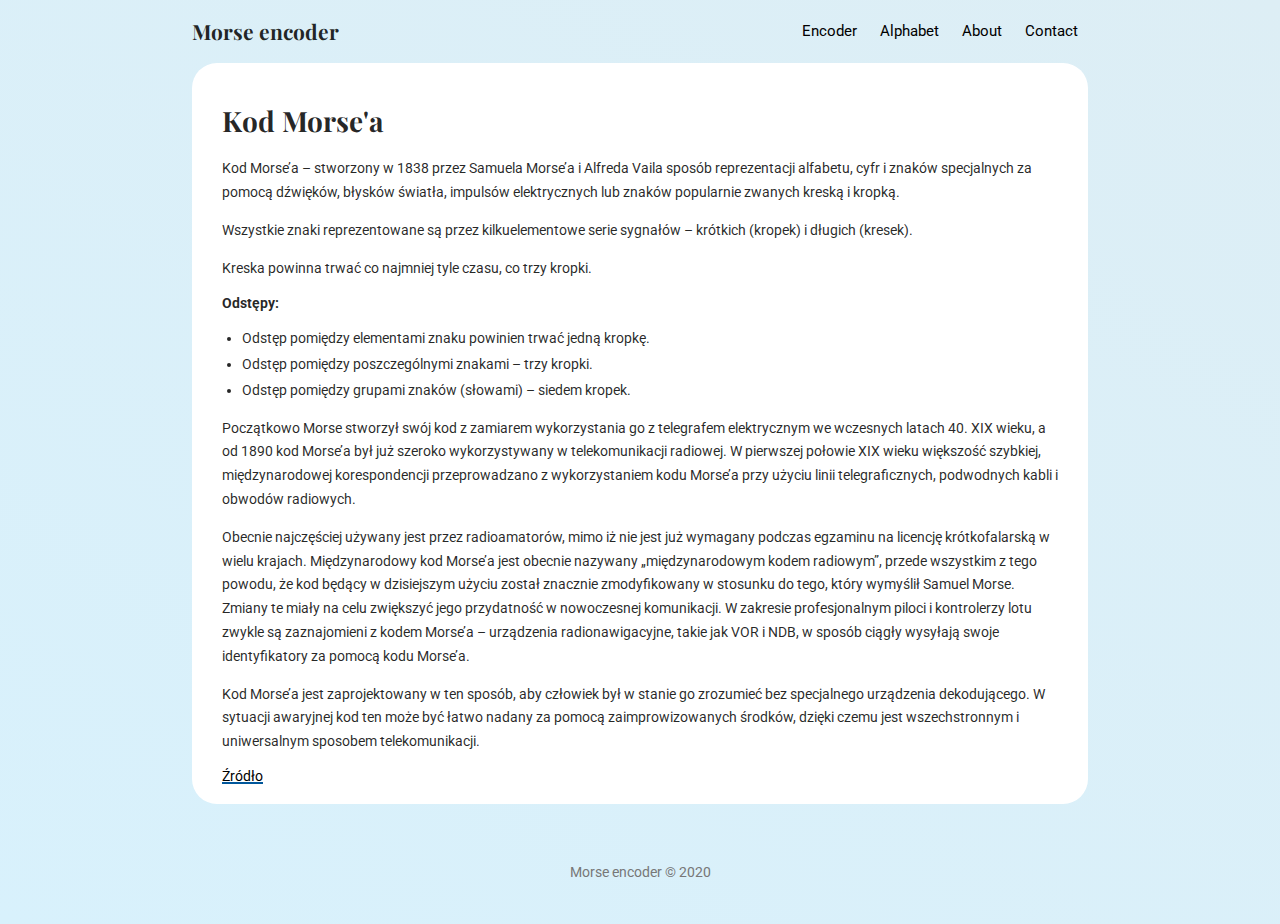
==== about.html @ 8ff4948c "Add separate files for new pages" ====
<!DOCTYPE html>
<html lang="en">
  <head>
    <meta charset="UTF-8" />
    <meta http-equiv="X-UA-Compatible" content="IE=edge" />
    <meta name="viewport" content="width=device-width, initial-scale=1.0" />
    <link rel="stylesheet" href="css/style.css" />
    <title>Morse Encoder - About</title>
  </head>
  <body>
    <main class="wrapper">
      <nav class="navbar">
        <h2 class="logo">Morse encoder</h2>
        <ul class="nav">
          <li><a href="index.html">Encoder</a></li>
          <li><a href="code-table.html">Alphabet</a></li>
          <li><a href="about.html">About</a></li>
          <li><a href="contact.html">Contact</a></li>
        </ul>
      </nav>
      <div class="container">
        <section>
          <h1 id="about">Kod Morse'a</h1>

          <p>
            Kod Morse’a – stworzony w 1838 przez Samuela Morse’a i Alfreda Vaila
            sposób reprezentacji alfabetu, cyfr i znaków specjalnych za pomocą
            dźwięków, błysków światła, impulsów elektrycznych lub znaków
            popularnie zwanych kreską i kropką.
          </p>

          <p>
            Wszystkie znaki reprezentowane są przez kilkuelementowe serie
            sygnałów – krótkich (kropek) i długich (kresek).
          </p>

          <p>Kreska powinna trwać co najmniej tyle czasu, co trzy kropki.</p>

          <b>Odstępy:</b>
          <ul>
            <li>
              Odstęp pomiędzy elementami znaku powinien trwać jedną kropkę.
            </li>
            <li>Odstęp pomiędzy poszczególnymi znakami – trzy kropki.</li>
            <li>Odstęp pomiędzy grupami znaków (słowami) – siedem kropek.</li>
          </ul>

          <p>
            Początkowo Morse stworzył swój kod z zamiarem wykorzystania go z
            telegrafem elektrycznym we wczesnych latach 40. XIX wieku, a od 1890
            kod Morse’a był już szeroko wykorzystywany w telekomunikacji
            radiowej. W pierwszej połowie XIX wieku większość szybkiej,
            międzynarodowej korespondencji przeprowadzano z wykorzystaniem kodu
            Morse’a przy użyciu linii telegraficznych, podwodnych kabli i
            obwodów radiowych.
          </p>

          <p>
            Obecnie najczęściej używany jest przez radioamatorów, mimo iż nie
            jest już wymagany podczas egzaminu na licencję krótkofalarską w
            wielu krajach. Międzynarodowy kod Morse’a jest obecnie nazywany
            „międzynarodowym kodem radiowym”, przede wszystkim z tego powodu, że
            kod będący w dzisiejszym użyciu został znacznie zmodyfikowany w
            stosunku do tego, który wymyślił Samuel Morse. Zmiany te miały na
            celu zwiększyć jego przydatność w nowoczesnej komunikacji. W
            zakresie profesjonalnym piloci i kontrolerzy lotu zwykle są
            zaznajomieni z kodem Morse’a – urządzenia radionawigacyjne, takie
            jak VOR i NDB, w sposób ciągły wysyłają swoje identyfikatory za
            pomocą kodu Morse’a.
          </p>

          <p>
            Kod Morse’a jest zaprojektowany w ten sposób, aby człowiek był w
            stanie go zrozumieć bez specjalnego urządzenia dekodującego. W
            sytuacji awaryjnej kod ten może być łatwo nadany za pomocą
            zaimprowizowanych środków, dzięki czemu jest wszechstronnym i
            uniwersalnym sposobem telekomunikacji.
          </p>

          <a
            href="https://pl.wikipedia.org/wiki/Kod_Morse%E2%80%99a"
            target="_blank"
            >Źródło</a
          >
        </section>
      </div>
    </main>
    <footer>
      <div class="wrapper">
        <span class="copyright">Morse encoder &copy; 2020</span>
      </div>
    </footer>
  </body>
</html>
---- css/style.css ----
@import url('https://fonts.googleapis.com/css?family=Playfair+Display|Roboto');

html {
    box-sizing: border-box;
    font-size: 14px;
}

body {
    margin: 0;
    font-family: 'Roboto', Tahoma, Geneva, Verdana, sans-serif;
    height: 100%;
    background: linear-gradient(30deg,#d8f1fc, rgb(221, 238, 245));
    color: rgba(0,0,0,0.85);
}

h1, h2, h3, h4, h5, h6 {
    font-family: 'Playfair Display', Times, serif;
}

p {
    line-height: 1.7em;
    font-size: 1rem;
}

ul {
    padding: 0 20px;
}

ul li {
    padding: 5px 0;
}

.container {
    padding: 20px 30px;
    background: #fff;
    border-radius: 25px;
}

.container a {
    text-decoration: none;
    color: #000;
    z-index: 3;
    position: relative;
}

.container a::after {
    content: '';
    position: absolute;
    width: 100%;
    height: 2px;
    background: #01579B;
    bottom: 0;
    left: 0;
    z-index: 1;
    transition: all 0.15s;
}

.container a:hover::after {
    height: 100%;
    z-index: -1;
}

.title {
    text-align: center;
    margin-top: 20px;
    font-size: 3.2rem;
}

.wrapper {
    
    margin: 0 auto;
}

.topbar {
    background: rgba(255,255,255,0.85);
    box-shadow: 0 0 10px rgba(0,0,0,0.2);
    border-top: 5px solid #01579B;
}

.topbar .wrapper {
    display: flex;
    flex-direction: row;
    align-items: baseline;
}

.logo {
    display: inline-block;
    margin-right: 10px;
    flex: 1 0 auto;
}

.navbar {
    margin: 0 auto;
    display: flex;
    align-items: center;
}

.nav {
    flex: 0 1 auto;
    list-style: none;
    margin: 0;
    padding: 0;
}

.nav li {
    display: inline-block;
}

.nav li a {
    padding: 15px 10px;
    color: black;
    text-decoration: none;
    font-size: 1.1rem;
    transition: all 0.25s;
}

.nav li a:hover {
    color: #01579B;
}

.dash {
    width: 20px;
    height: 3px;
    background: rgba(0,0,0,0.5);
    margin: 10px auto;
}

.dash.left {
    margin: 10px 0;
}

.flex {
    display: flex;
}

.flex-row {
    flex-direction: row;
}

.flex-grow-1 {
    flex-grow: 1;
}

.flex-grow-2 {
    flex-grow: 2;
}

.flex-half {
    flex: 1 0;
}

.flex-center {
    align-items: center;
}

.flex-column {
    display: flex;
    flex-direction: column;
}

.m-2 {
    margin: 1em;
}

.input-textarea {
    background-color: #eee;
    border: 0;
    border-radius: 10px;
    padding: 10px;

}

.tower {
    position: relative;
}


.blink {
    position: absolute;
    top: 9px;
    left: 32px;
    width: 20px;
    height: 20px;
    border-radius: 50%;
    /* background-color: rgb(128, 12, 12); */
    transition: all 0.15s;
    margin: 5px;
    margin-bottom: 15px;
}

.blink.on {
    background-color: rgb(204, 22, 22);
    box-shadow: rgba(0, 0, 0, 0.2) 0 -1px 7px 1px, inset #441313 0 -1px 9px, rgba(255, 0, 0, 0.5) 0 2px 12px;
}

.blink.off {
    background-color: rgba(0,0,0,0.2);
}

#character-display {
    text-align: center;
    font-size: 1.6rem;
    width: 100%;
    border: 0;
}

#character-display.hide {
    opacity: 0;
}

table {
    flex: 1 0 auto;
}

#msg {
    width: 100%;
    height: 200px;
    resize: none;
    box-sizing: border-box;
}

form {
    margin: auto;
    flex: 1 0 auto;
}

form .controls {
    padding: 10px 0;
}

.controls {
    display: flex;
    justify-content: center;
}

.controls .btn {
    min-width: 150px;
    padding: 5px;
    margin: 3px;
    border: 2px solid black;
    font-size: 1.3em;
    background-color: white;
    color: black;
    cursor: pointer;
    position: relative;
    text-align: center;
}

.controls .btn span {
    position: relative;
    z-index: 30;
    transition: all 0.25s;
    color: black;
    font-size: 1.2rem;
}

.controls .btn:after {
    content: '';
    width: 100%;
    height: 4px;
    background-color: black;
    position: absolute;
    top: 30px;
    left: 0;
    z-index: 1;
    transition: all 0.25s;
}

.controls .btn:hover:after {
    height: 100%;
    top: 0;
    background-color: black;
}

.btn:hover span {
    color: white;
}

/* .output {
    margin-bottom: 20px;
    flex: 1 0 50%;
    display: flex;
    flex-direction: column;
    align-items: center;
}

.output .flex-row {
    width: 100%;
} */

.width-100 {
    width: 100%;
}

.progress-bar-wrapper {
    background-color: silver;
    display: flex;
    height: 5px;
    width: 95%;
}

#progressBar {
    align-self: center;
    text-align: right;
    height: 5px;
    font-size: 0.8rem;
    transition: all 0.25s;
    width: 0;
    position: relative;
    background-color: lightgreen;
    color: white;
}

#progressBar.empty {
    width: 0;
}

#progressBar.complete {
    background-color: lightgreen;
}

#outputText {
    opacity: 1;
    padding: 3px;
}

.float-right {
    float: right;
}

.tables {
    align-items: flex-start;
}


footer {
    color: #777;
    text-align: center;
    margin-top: 20px;
    min-height: 100px;
}

footer .wrapper {
    display: flex;
    align-content: center;
}

.copyright {
    margin-top: 40px;
    flex: 1 0 auto;
}

@media screen and (max-width: 1000px) {

    .wrapper {
        max-width: 90%;
        min-width: 370px;
    }

    .flex-row {
        display: block;
    }

    .output .flex-row {
        display: flex;
    }

    .flex-row.tables {
        display: flex;
    }

    .navbar {
        display: block;
    }
    .nav {
        margin-bottom: 1.5em;
    }

}

@media screen and (min-width: 1000px) {
    
    .wrapper {
        max-width: 70%;
    }

    /* .flex-row > div {
        flex: 1 0 auto;
        box-sizing: border-box;
    } */

    #outputText {
        flex: 0 1 auto;
    }

    #progressBar {
        flex: 1 1 auto;
    }

    .tables-wrapper {
        margin-left: 15px;
    }

    .tables-wrapper .dash {
        display: none;
    }

 

}

@media screen and (min-width: 1300px) {

    .wrapper {
        max-width: 680px;
    }

}
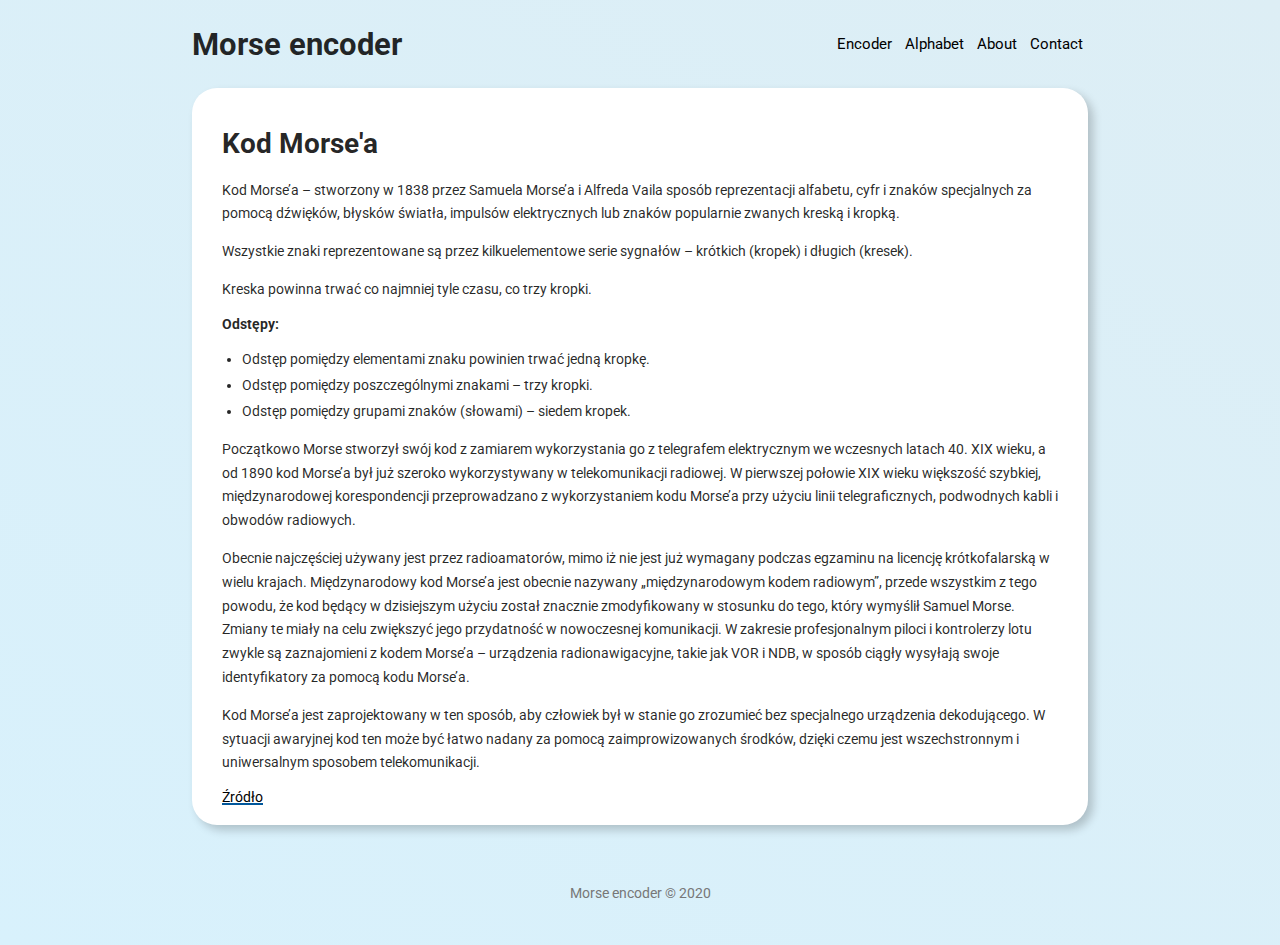
==== commit 3e2ecee8: "Fix page titles and rename home.css stylesheet to body-flex.css" ====
--- a/about.html
+++ b/about.html
@@ -5,6 +5,7 @@
     <meta http-equiv="X-UA-Compatible" content="IE=edge" />
     <meta name="viewport" content="width=device-width, initial-scale=1.0" />
     <link rel="stylesheet" href="css/style.css" />
+    <link rel="stylesheet" href="css/body-flex.css" />
     <title>Morse Encoder - About</title>
   </head>
   <body>
--- a/css/style.css
+++ b/css/style.css
@@ -7,6 +7,7 @@
 
 body {
     margin: 0;
+    min-height: 100vh;
     font-family: 'Roboto', Tahoma, Geneva, Verdana, sans-serif;
     height: 100%;
     background: linear-gradient(30deg,#d8f1fc, rgb(221, 238, 245));
@@ -14,7 +15,8 @@
 }
 
 h1, h2, h3, h4, h5, h6 {
-    font-family: 'Playfair Display', Times, serif;
+    /* font-family: 'Playfair Display', Times, serif; */
+    font-family: 'Roboto', sans-serif;
 }
 
 p {
@@ -34,6 +36,7 @@
     padding: 20px 30px;
     background: #fff;
     border-radius: 25px;
+    box-shadow: 5px 5px 10px rgba(0,0,0,0.2);
 }
 
 .container a {
@@ -67,7 +70,7 @@
 }
 
 .wrapper {
-    
+    width: 100%;
     margin: 0 auto;
 }
 
@@ -84,6 +87,7 @@
 }
 
 .logo {
+    font-size: 2.2rem;
     display: inline-block;
     margin-right: 10px;
     flex: 1 0 auto;
@@ -104,19 +108,56 @@
 
 .nav li {
     display: inline-block;
+    padding: 10px 5px;
 }
 
 .nav li a {
-    padding: 15px 10px;
     color: black;
     text-decoration: none;
     font-size: 1.1rem;
     transition: all 0.25s;
+    position: relative;
+    padding: 5px 0;
 }
 
 .nav li a:hover {
     color: #01579B;
 }
+
+.nav li a:after {
+    content: '';
+    width: 0%;
+    height: 2px;
+    background-color: black;
+    position: absolute;
+    top: 27px;
+    left: 0;
+    display: inline-block;
+    transition: all 0.6s;
+}
+
+.nav li a:hover:after {
+    width: 100%;
+    background-color: #01579B;
+}
+
+/* .controls .btn:after {
+    content: '';
+    width: 100%;
+    height: 4px;
+    background-color: black;
+    position: absolute;
+    top: 30px;
+    left: 0;
+    z-index: 1;
+    transition: all 0.25s;
+}
+
+.controls .btn:hover:after {
+    height: 100%;
+    top: 0;
+    background-color: black;
+} */
 
 .dash {
     width: 20px;
@@ -160,6 +201,10 @@
 
 .m-2 {
     margin: 1em;
+}
+
+.p-2 {
+    padding: 2rem;
 }
 
 .input-textarea {
@@ -189,8 +234,9 @@
 }
 
 .blink.on {
-    background-color: rgb(204, 22, 22);
-    box-shadow: rgba(0, 0, 0, 0.2) 0 -1px 7px 1px, inset #441313 0 -1px 9px, rgba(255, 0, 0, 0.5) 0 2px 12px;
+    /* background-color: rgb(204, 22, 22); */
+    /* box-shadow: rgba(0, 0, 0, 0.2) 0 -1px 7px 1px, inset #441313 0 -1px 9px, rgba(255, 0, 0, 0.5) 0 2px 12px; */
+    box-shadow: rgba(223, 50, 50, 0.226) 0 -1px 7px 11px, inset #7c2222 0 -1px 12px, rgba(255, 51, 0, 0.678) 0 2px 12px;
 }
 
 .blink.off {
@@ -210,6 +256,10 @@
 
 table {
     flex: 1 0 auto;
+}
+
+.tables-wrapper {
+    width: 100%;
 }
 
 #msg {
@@ -350,6 +400,10 @@
     flex: 1 0 auto;
 }
 
+.display-none {
+    display: none;
+}
+
 @media screen and (max-width: 1000px) {
 
     .wrapper {
@@ -397,10 +451,6 @@
         flex: 1 1 auto;
     }
 
-    .tables-wrapper {
-        margin-left: 15px;
-    }
-
     .tables-wrapper .dash {
         display: none;
     }
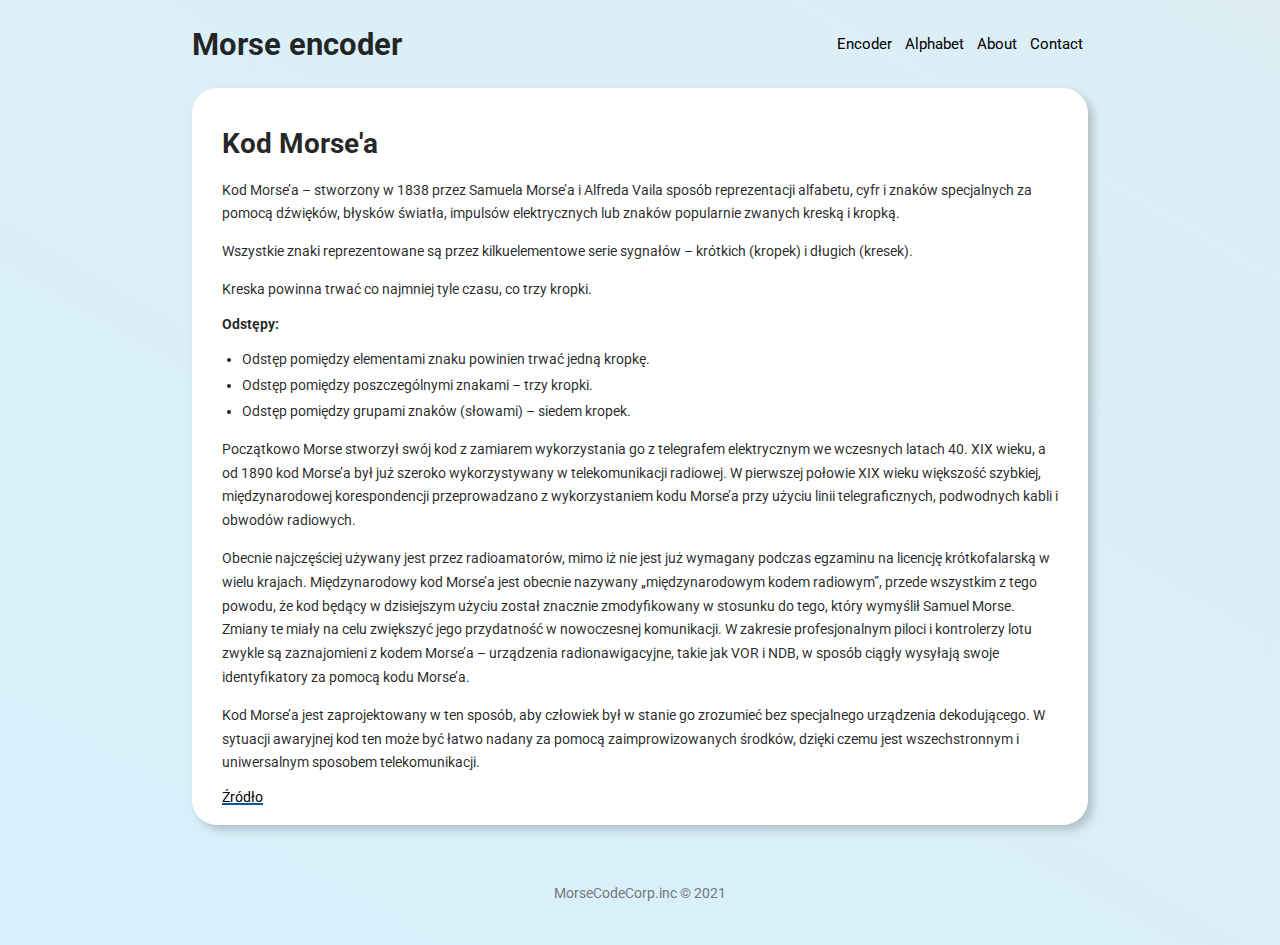
==== commit a8717cb3: "Update footer text" ====
--- a/about.html
+++ b/about.html
@@ -88,7 +88,7 @@
     </main>
     <footer>
       <div class="wrapper">
-        <span class="copyright">Morse encoder &copy; 2020</span>
+        <span class="copyright">MorseCodeCorp.inc &copy; 2021</span>
       </div>
     </footer>
   </body>
--- a/css/style.css
+++ b/css/style.css
@@ -1,468 +1,428 @@
-@import url('https://fonts.googleapis.com/css?family=Playfair+Display|Roboto');
+@import url("https://fonts.googleapis.com/css?family=Playfair+Display|Roboto");
 
 html {
-    box-sizing: border-box;
-    font-size: 14px;
+  box-sizing: border-box;
+  font-size: 14px;
 }
 
 body {
-    margin: 0;
-    min-height: 100vh;
-    font-family: 'Roboto', Tahoma, Geneva, Verdana, sans-serif;
-    height: 100%;
-    background: linear-gradient(30deg,#d8f1fc, rgb(221, 238, 245));
-    color: rgba(0,0,0,0.85);
-}
-
-h1, h2, h3, h4, h5, h6 {
-    /* font-family: 'Playfair Display', Times, serif; */
-    font-family: 'Roboto', sans-serif;
+  margin: 0;
+  min-height: 100vh;
+  font-family: "Roboto", Tahoma, Geneva, Verdana, sans-serif;
+  height: 100%;
+  background: linear-gradient(30deg, #d8f1fc, rgb(221, 238, 245));
+  color: rgba(0, 0, 0, 0.85);
+}
+
+h1,
+h2,
+h3,
+h4,
+h5,
+h6 {
+  /* font-family: 'Playfair Display', Times, serif; */
+  font-family: "Roboto", sans-serif;
 }
 
 p {
-    line-height: 1.7em;
-    font-size: 1rem;
+  line-height: 1.7em;
+  font-size: 1rem;
 }
 
 ul {
-    padding: 0 20px;
+  padding: 0 20px;
 }
 
 ul li {
-    padding: 5px 0;
+  padding: 5px 0;
 }
 
 .container {
-    padding: 20px 30px;
-    background: #fff;
-    border-radius: 25px;
-    box-shadow: 5px 5px 10px rgba(0,0,0,0.2);
+  padding: 20px 30px;
+  background: #fff;
+  border-radius: 25px;
+  box-shadow: 5px 5px 10px rgba(0, 0, 0, 0.2);
 }
 
 .container a {
-    text-decoration: none;
-    color: #000;
-    z-index: 3;
-    position: relative;
+  text-decoration: none;
+  color: #000;
+  z-index: 3;
+  position: relative;
 }
 
 .container a::after {
-    content: '';
-    position: absolute;
-    width: 100%;
-    height: 2px;
-    background: #01579B;
-    bottom: 0;
-    left: 0;
-    z-index: 1;
-    transition: all 0.15s;
+  content: "";
+  position: absolute;
+  width: 100%;
+  height: 2px;
+  background: #01579b;
+  bottom: 0;
+  left: 0;
+  z-index: 1;
+  transition: all 0.15s;
 }
 
 .container a:hover::after {
-    height: 100%;
-    z-index: -1;
+  height: 100%;
+  z-index: -1;
 }
 
 .title {
-    text-align: center;
-    margin-top: 20px;
-    font-size: 3.2rem;
+  text-align: center;
+  margin-top: 20px;
+  font-size: 3.2rem;
 }
 
 .wrapper {
-    width: 100%;
-    margin: 0 auto;
+  width: 100%;
+  margin: 0 auto;
 }
 
 .topbar {
-    background: rgba(255,255,255,0.85);
-    box-shadow: 0 0 10px rgba(0,0,0,0.2);
-    border-top: 5px solid #01579B;
+  background: rgba(255, 255, 255, 0.85);
+  box-shadow: 0 0 10px rgba(0, 0, 0, 0.2);
+  border-top: 5px solid #01579b;
 }
 
 .topbar .wrapper {
+  display: flex;
+  flex-direction: row;
+  align-items: baseline;
+}
+
+.logo {
+  font-size: 2.2rem;
+  display: inline-block;
+  margin-right: 10px;
+  flex: 1 0 auto;
+}
+
+.navbar {
+  margin: 0 auto;
+  display: flex;
+  align-items: center;
+}
+
+.nav {
+  flex: 0 1 auto;
+  list-style: none;
+  margin: 0;
+  padding: 0;
+}
+
+.nav li {
+  display: inline-block;
+  padding: 10px 5px;
+}
+
+.nav li a {
+  color: black;
+  text-decoration: none;
+  font-size: 1.1rem;
+  transition: all 0.25s;
+  position: relative;
+  padding: 5px 0;
+}
+
+.nav li a:hover {
+  color: #01579b;
+}
+
+.nav li a:after {
+  content: "";
+  width: 0%;
+  height: 2px;
+  background-color: black;
+  position: absolute;
+  top: 27px;
+  left: 0;
+  display: inline-block;
+  transition: all 0.6s;
+}
+
+.nav li a:hover:after {
+  width: 100%;
+  background-color: #01579b;
+}
+
+.dash {
+  width: 20px;
+  height: 3px;
+  background: rgba(0, 0, 0, 0.5);
+  margin: 10px auto;
+}
+
+.dash.left {
+  margin: 10px 0;
+}
+
+.flex {
+  display: flex;
+}
+
+.flex-row {
+  flex-direction: row;
+}
+
+.flex-grow-1 {
+  flex-grow: 1;
+}
+
+.flex-grow-2 {
+  flex-grow: 2;
+}
+
+.flex-half {
+  flex: 1 0;
+}
+
+.flex-center {
+  align-items: center;
+}
+
+.flex-column {
+  display: flex;
+  flex-direction: column;
+}
+
+.m-2 {
+  margin: 1em;
+}
+
+.p-2 {
+  padding: 2rem;
+}
+
+.input-textarea {
+  background-color: #eee;
+  border: 0;
+  border-radius: 10px;
+  padding: 10px;
+}
+
+.tower {
+  position: relative;
+}
+
+.blink {
+  position: absolute;
+  top: 9px;
+  left: 32px;
+  width: 20px;
+  height: 20px;
+  border-radius: 50%;
+  /* background-color: rgb(128, 12, 12); */
+  transition: all 0.15s;
+  margin: 5px;
+  margin-bottom: 15px;
+}
+
+.blink.on {
+  /* background-color: rgb(204, 22, 22); */
+  /* box-shadow: rgba(0, 0, 0, 0.2) 0 -1px 7px 1px, inset #441313 0 -1px 9px, rgba(255, 0, 0, 0.5) 0 2px 12px; */
+  box-shadow: rgba(223, 50, 50, 0.226) 0 -1px 7px 11px,
+    inset #7c2222 0 -1px 12px, rgba(255, 51, 0, 0.678) 0 2px 12px;
+}
+
+.blink.off {
+  background-color: rgba(0, 0, 0, 0.2);
+}
+
+#character-display {
+  text-align: center;
+  font-size: 1.6rem;
+  width: 100%;
+  border: 0;
+}
+
+#character-display.hide {
+  opacity: 0;
+}
+
+table {
+  flex: 1 0 auto;
+}
+
+.tables-wrapper {
+  width: 100%;
+}
+
+#msg {
+  width: 100%;
+  height: 200px;
+  resize: none;
+  box-sizing: border-box;
+}
+
+form {
+  margin: auto;
+  flex: 1 0 auto;
+}
+
+form .controls {
+  padding: 10px 0;
+}
+
+.controls {
+  display: flex;
+  justify-content: center;
+}
+
+.controls .btn {
+  min-width: 150px;
+  padding: 5px;
+  margin: 3px;
+  border: 2px solid black;
+  font-size: 1.3em;
+  background-color: white;
+  color: black;
+  cursor: pointer;
+  position: relative;
+  text-align: center;
+}
+
+.controls .btn span {
+  position: relative;
+  z-index: 30;
+  transition: all 0.25s;
+  color: black;
+  font-size: 1.2rem;
+}
+
+.controls .btn:after {
+  content: "";
+  width: 100%;
+  height: 4px;
+  background-color: black;
+  position: absolute;
+  top: 30px;
+  left: 0;
+  z-index: 1;
+  transition: all 0.25s;
+}
+
+.controls .btn:hover:after {
+  height: 100%;
+  top: 0;
+  background-color: black;
+}
+
+.btn:hover span {
+  color: white;
+}
+
+.width-100 {
+  width: 100%;
+}
+
+.progress-bar-wrapper {
+  background-color: silver;
+  display: flex;
+  height: 5px;
+  width: 95%;
+}
+
+#progressBar {
+  align-self: center;
+  text-align: right;
+  height: 5px;
+  font-size: 0.8rem;
+  transition: all 0.25s;
+  width: 0;
+  position: relative;
+  background-color: lightgreen;
+  color: white;
+}
+
+#progressBar.empty {
+  width: 0;
+}
+
+#progressBar.complete {
+  background-color: lightgreen;
+}
+
+#outputText {
+  opacity: 1;
+  padding: 3px;
+}
+
+.float-right {
+  float: right;
+}
+
+.tables {
+  align-items: flex-start;
+}
+
+footer {
+  color: #777;
+  text-align: center;
+  margin-top: 20px;
+  min-height: 100px;
+}
+
+footer .wrapper {
+  display: flex;
+  align-content: center;
+}
+
+.copyright {
+  margin-top: 40px;
+  flex: 1 0 auto;
+}
+
+.display-none {
+  display: none;
+}
+
+@media screen and (max-width: 1000px) {
+  .wrapper {
+    max-width: 90%;
+    min-width: 360px;
+  }
+
+  .flex-row {
+    display: block;
+  }
+
+  .output .flex-row {
     display: flex;
-    flex-direction: row;
-    align-items: baseline;
-}
-
-.logo {
-    font-size: 2.2rem;
-    display: inline-block;
-    margin-right: 10px;
-    flex: 1 0 auto;
-}
-
-.navbar {
-    margin: 0 auto;
+  }
+
+  .flex-row.tables {
     display: flex;
-    align-items: center;
-}
-
-.nav {
+  }
+
+  .navbar {
+    display: block;
+  }
+  .nav {
+    margin-bottom: 1.5em;
+  }
+}
+
+@media screen and (min-width: 1000px) {
+  .wrapper {
+    max-width: 70%;
+  }
+
+  #outputText {
     flex: 0 1 auto;
-    list-style: none;
-    margin: 0;
-    padding: 0;
-}
-
-.nav li {
-    display: inline-block;
-    padding: 10px 5px;
-}
-
-.nav li a {
-    color: black;
-    text-decoration: none;
-    font-size: 1.1rem;
-    transition: all 0.25s;
-    position: relative;
-    padding: 5px 0;
-}
-
-.nav li a:hover {
-    color: #01579B;
-}
-
-.nav li a:after {
-    content: '';
-    width: 0%;
-    height: 2px;
-    background-color: black;
-    position: absolute;
-    top: 27px;
-    left: 0;
-    display: inline-block;
-    transition: all 0.6s;
-}
-
-.nav li a:hover:after {
-    width: 100%;
-    background-color: #01579B;
-}
-
-/* .controls .btn:after {
-    content: '';
-    width: 100%;
-    height: 4px;
-    background-color: black;
-    position: absolute;
-    top: 30px;
-    left: 0;
-    z-index: 1;
-    transition: all 0.25s;
-}
-
-.controls .btn:hover:after {
-    height: 100%;
-    top: 0;
-    background-color: black;
-} */
-
-.dash {
-    width: 20px;
-    height: 3px;
-    background: rgba(0,0,0,0.5);
-    margin: 10px auto;
-}
-
-.dash.left {
-    margin: 10px 0;
-}
-
-.flex {
-    display: flex;
-}
-
-.flex-row {
-    flex-direction: row;
-}
-
-.flex-grow-1 {
-    flex-grow: 1;
-}
-
-.flex-grow-2 {
-    flex-grow: 2;
-}
-
-.flex-half {
-    flex: 1 0;
-}
-
-.flex-center {
-    align-items: center;
-}
-
-.flex-column {
-    display: flex;
-    flex-direction: column;
-}
-
-.m-2 {
-    margin: 1em;
-}
-
-.p-2 {
-    padding: 2rem;
-}
-
-.input-textarea {
-    background-color: #eee;
-    border: 0;
-    border-radius: 10px;
-    padding: 10px;
-
-}
-
-.tower {
-    position: relative;
-}
-
-
-.blink {
-    position: absolute;
-    top: 9px;
-    left: 32px;
-    width: 20px;
-    height: 20px;
-    border-radius: 50%;
-    /* background-color: rgb(128, 12, 12); */
-    transition: all 0.15s;
-    margin: 5px;
-    margin-bottom: 15px;
-}
-
-.blink.on {
-    /* background-color: rgb(204, 22, 22); */
-    /* box-shadow: rgba(0, 0, 0, 0.2) 0 -1px 7px 1px, inset #441313 0 -1px 9px, rgba(255, 0, 0, 0.5) 0 2px 12px; */
-    box-shadow: rgba(223, 50, 50, 0.226) 0 -1px 7px 11px, inset #7c2222 0 -1px 12px, rgba(255, 51, 0, 0.678) 0 2px 12px;
-}
-
-.blink.off {
-    background-color: rgba(0,0,0,0.2);
-}
-
-#character-display {
-    text-align: center;
-    font-size: 1.6rem;
-    width: 100%;
-    border: 0;
-}
-
-#character-display.hide {
-    opacity: 0;
-}
-
-table {
-    flex: 1 0 auto;
-}
-
-.tables-wrapper {
-    width: 100%;
-}
-
-#msg {
-    width: 100%;
-    height: 200px;
-    resize: none;
-    box-sizing: border-box;
-}
-
-form {
-    margin: auto;
-    flex: 1 0 auto;
-}
-
-form .controls {
-    padding: 10px 0;
-}
-
-.controls {
-    display: flex;
-    justify-content: center;
-}
-
-.controls .btn {
-    min-width: 150px;
-    padding: 5px;
-    margin: 3px;
-    border: 2px solid black;
-    font-size: 1.3em;
-    background-color: white;
-    color: black;
-    cursor: pointer;
-    position: relative;
-    text-align: center;
-}
-
-.controls .btn span {
-    position: relative;
-    z-index: 30;
-    transition: all 0.25s;
-    color: black;
-    font-size: 1.2rem;
-}
-
-.controls .btn:after {
-    content: '';
-    width: 100%;
-    height: 4px;
-    background-color: black;
-    position: absolute;
-    top: 30px;
-    left: 0;
-    z-index: 1;
-    transition: all 0.25s;
-}
-
-.controls .btn:hover:after {
-    height: 100%;
-    top: 0;
-    background-color: black;
-}
-
-.btn:hover span {
-    color: white;
-}
-
-/* .output {
-    margin-bottom: 20px;
-    flex: 1 0 50%;
-    display: flex;
-    flex-direction: column;
-    align-items: center;
-}
-
-.output .flex-row {
-    width: 100%;
-} */
-
-.width-100 {
-    width: 100%;
-}
-
-.progress-bar-wrapper {
-    background-color: silver;
-    display: flex;
-    height: 5px;
-    width: 95%;
-}
-
-#progressBar {
-    align-self: center;
-    text-align: right;
-    height: 5px;
-    font-size: 0.8rem;
-    transition: all 0.25s;
-    width: 0;
-    position: relative;
-    background-color: lightgreen;
-    color: white;
-}
-
-#progressBar.empty {
-    width: 0;
-}
-
-#progressBar.complete {
-    background-color: lightgreen;
-}
-
-#outputText {
-    opacity: 1;
-    padding: 3px;
-}
-
-.float-right {
-    float: right;
-}
-
-.tables {
-    align-items: flex-start;
-}
-
-
-footer {
-    color: #777;
-    text-align: center;
-    margin-top: 20px;
-    min-height: 100px;
-}
-
-footer .wrapper {
-    display: flex;
-    align-content: center;
-}
-
-.copyright {
-    margin-top: 40px;
-    flex: 1 0 auto;
-}
-
-.display-none {
+  }
+
+  #progressBar {
+    flex: 1 1 auto;
+  }
+
+  .tables-wrapper .dash {
     display: none;
-}
-
-@media screen and (max-width: 1000px) {
-
-    .wrapper {
-        max-width: 90%;
-        min-width: 370px;
-    }
-
-    .flex-row {
-        display: block;
-    }
-
-    .output .flex-row {
-        display: flex;
-    }
-
-    .flex-row.tables {
-        display: flex;
-    }
-
-    .navbar {
-        display: block;
-    }
-    .nav {
-        margin-bottom: 1.5em;
-    }
-
-}
-
-@media screen and (min-width: 1000px) {
-    
-    .wrapper {
-        max-width: 70%;
-    }
-
-    /* .flex-row > div {
-        flex: 1 0 auto;
-        box-sizing: border-box;
-    } */
-
-    #outputText {
-        flex: 0 1 auto;
-    }
-
-    #progressBar {
-        flex: 1 1 auto;
-    }
-
-    .tables-wrapper .dash {
-        display: none;
-    }
-
- 
-
+  }
 }
 
 @media screen and (min-width: 1300px) {
-
-    .wrapper {
-        max-width: 680px;
-    }
-
-}+  .wrapper {
+    max-width: 680px;
+  }
+}
--- a/css/body-flex.css
+++ b/css/body-flex.css
@@ -0,0 +1,5 @@
+body {
+  display: flex;
+  flex-direction: column;
+  justify-content: center;
+}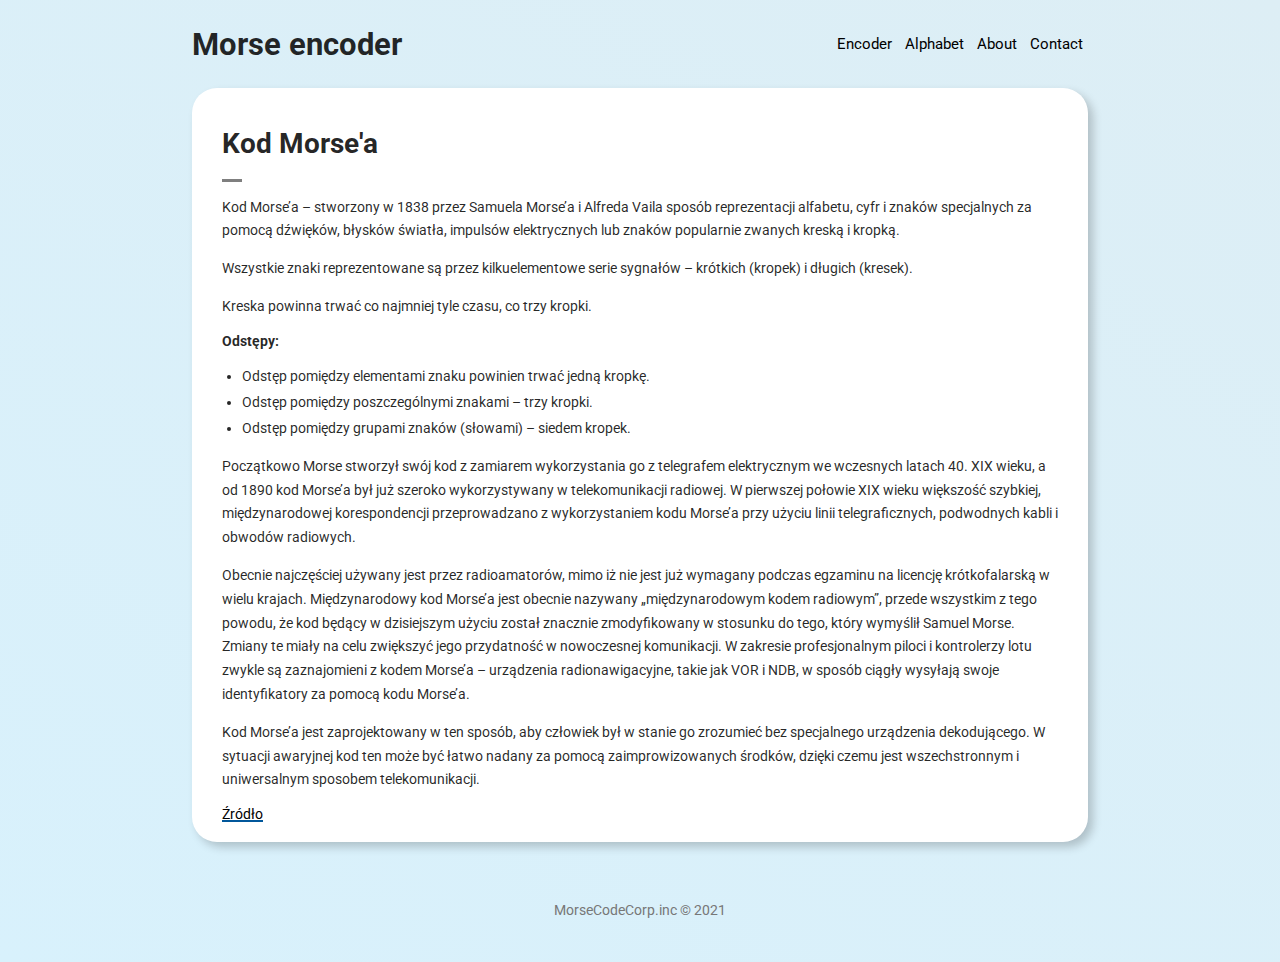
==== commit cf4f5f22: "Design changes" ====
--- a/about.html
+++ b/about.html
@@ -22,6 +22,8 @@
       <div class="container">
         <section>
           <h1 id="about">Kod Morse'a</h1>
+
+          <div class="dash left"></div>
 
           <p>
             Kod Morse’a – stworzony w 1838 przez Samuela Morse’a i Alfreda Vaila
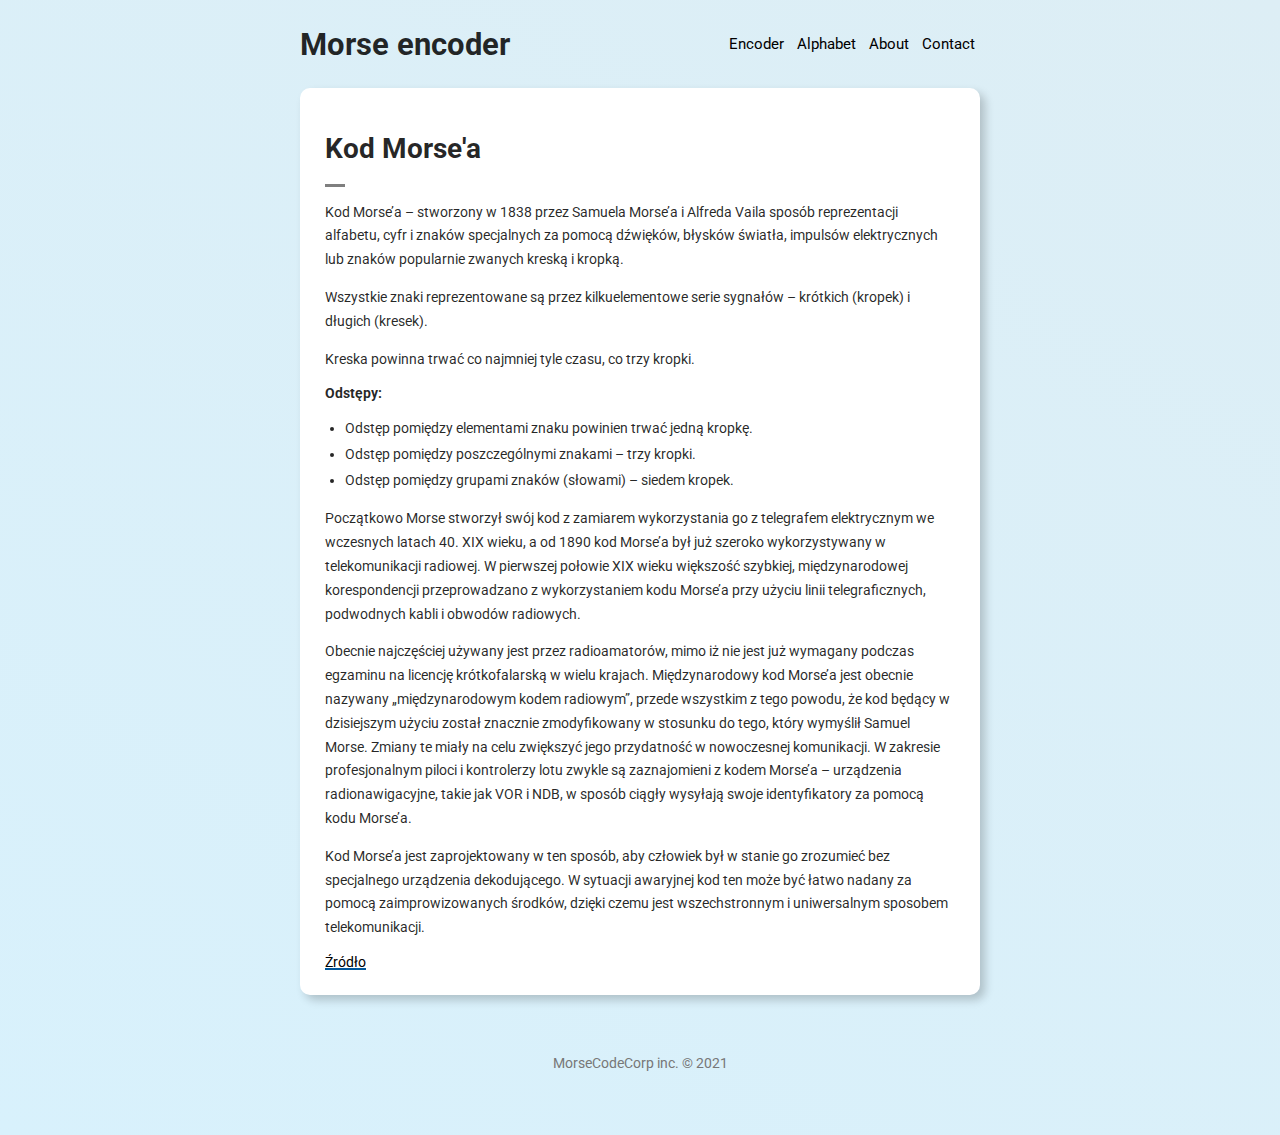
==== commit 095f0bf2: "Fix footer typo" ====
--- a/about.html
+++ b/about.html
@@ -90,7 +90,7 @@
     </main>
     <footer>
       <div class="wrapper">
-        <span class="copyright">MorseCodeCorp.inc &copy; 2021</span>
+        <span class="copyright">MorseCodeCorp inc. &copy; 2021</span>
       </div>
     </footer>
   </body>
--- a/css/style.css
+++ b/css/style.css
@@ -38,9 +38,9 @@
 }
 
 .container {
-  padding: 20px 30px;
+  padding: 25px;
   background: #fff;
-  border-radius: 25px;
+  border-radius: 10px;
   box-shadow: 5px 5px 10px rgba(0, 0, 0, 0.2);
 }
 
@@ -75,7 +75,8 @@
 }
 
 .wrapper {
-  width: 100%;
+  width: 80%;
+  max-width: 680px;
   margin: 0 auto;
 }
 
@@ -192,13 +193,6 @@
 
 .p-2 {
   padding: 2rem;
-}
-
-.input-textarea {
-  background-color: #eee;
-  border: 0;
-  border-radius: 10px;
-  padding: 10px;
 }
 
 .tower {
@@ -255,6 +249,13 @@
   box-sizing: border-box;
 }
 
+.input-textarea {
+  background-color: #eee;
+  border: 0;
+  border-radius: 5px;
+  padding: 10px;
+}
+
 form {
   margin: auto;
   flex: 1 0 auto;
@@ -359,8 +360,8 @@
 footer {
   color: #777;
   text-align: center;
-  margin-top: 20px;
-  min-height: 100px;
+  margin: 20px 0 20px 0;
+  height: 100px;
 }
 
 footer .wrapper {
@@ -377,10 +378,45 @@
   display: none;
 }
 
-@media screen and (max-width: 1000px) {
+@media screen and (max-width: 430px) {
+  .tables {
+    display: block;
+  }
+
+  .tables table {
+    width: 100%;
+  }
+
+  .tables table tr td:nth-child(1) {
+    width: 20%;
+    text-align: right;
+  }
+
+  .tables table tr td:nth-child(2) {
+    padding: 0 0 0 0.5rem;
+  }
+
+  footer {
+    height: 20px;
+  }
+
+  .copyright {
+    margin: 0;
+  }
+}
+
+@media screen and (max-width: 700px) {
+  .logo {
+    margin: 0.3rem 0 0 3px;
+  }
+
+  .nav {
+    margin-bottom: 0.5em;
+  }
+
   .wrapper {
-    max-width: 90%;
-    min-width: 360px;
+    max-width: 70%;
+    min-width: 355px;
   }
 
   .flex-row {
@@ -391,38 +427,7 @@
     display: flex;
   }
 
-  .flex-row.tables {
-    display: flex;
-  }
-
   .navbar {
     display: block;
   }
-  .nav {
-    margin-bottom: 1.5em;
-  }
-}
-
-@media screen and (min-width: 1000px) {
-  .wrapper {
-    max-width: 70%;
-  }
-
-  #outputText {
-    flex: 0 1 auto;
-  }
-
-  #progressBar {
-    flex: 1 1 auto;
-  }
-
-  .tables-wrapper .dash {
-    display: none;
-  }
-}
-
-@media screen and (min-width: 1300px) {
-  .wrapper {
-    max-width: 680px;
-  }
-}
+}
